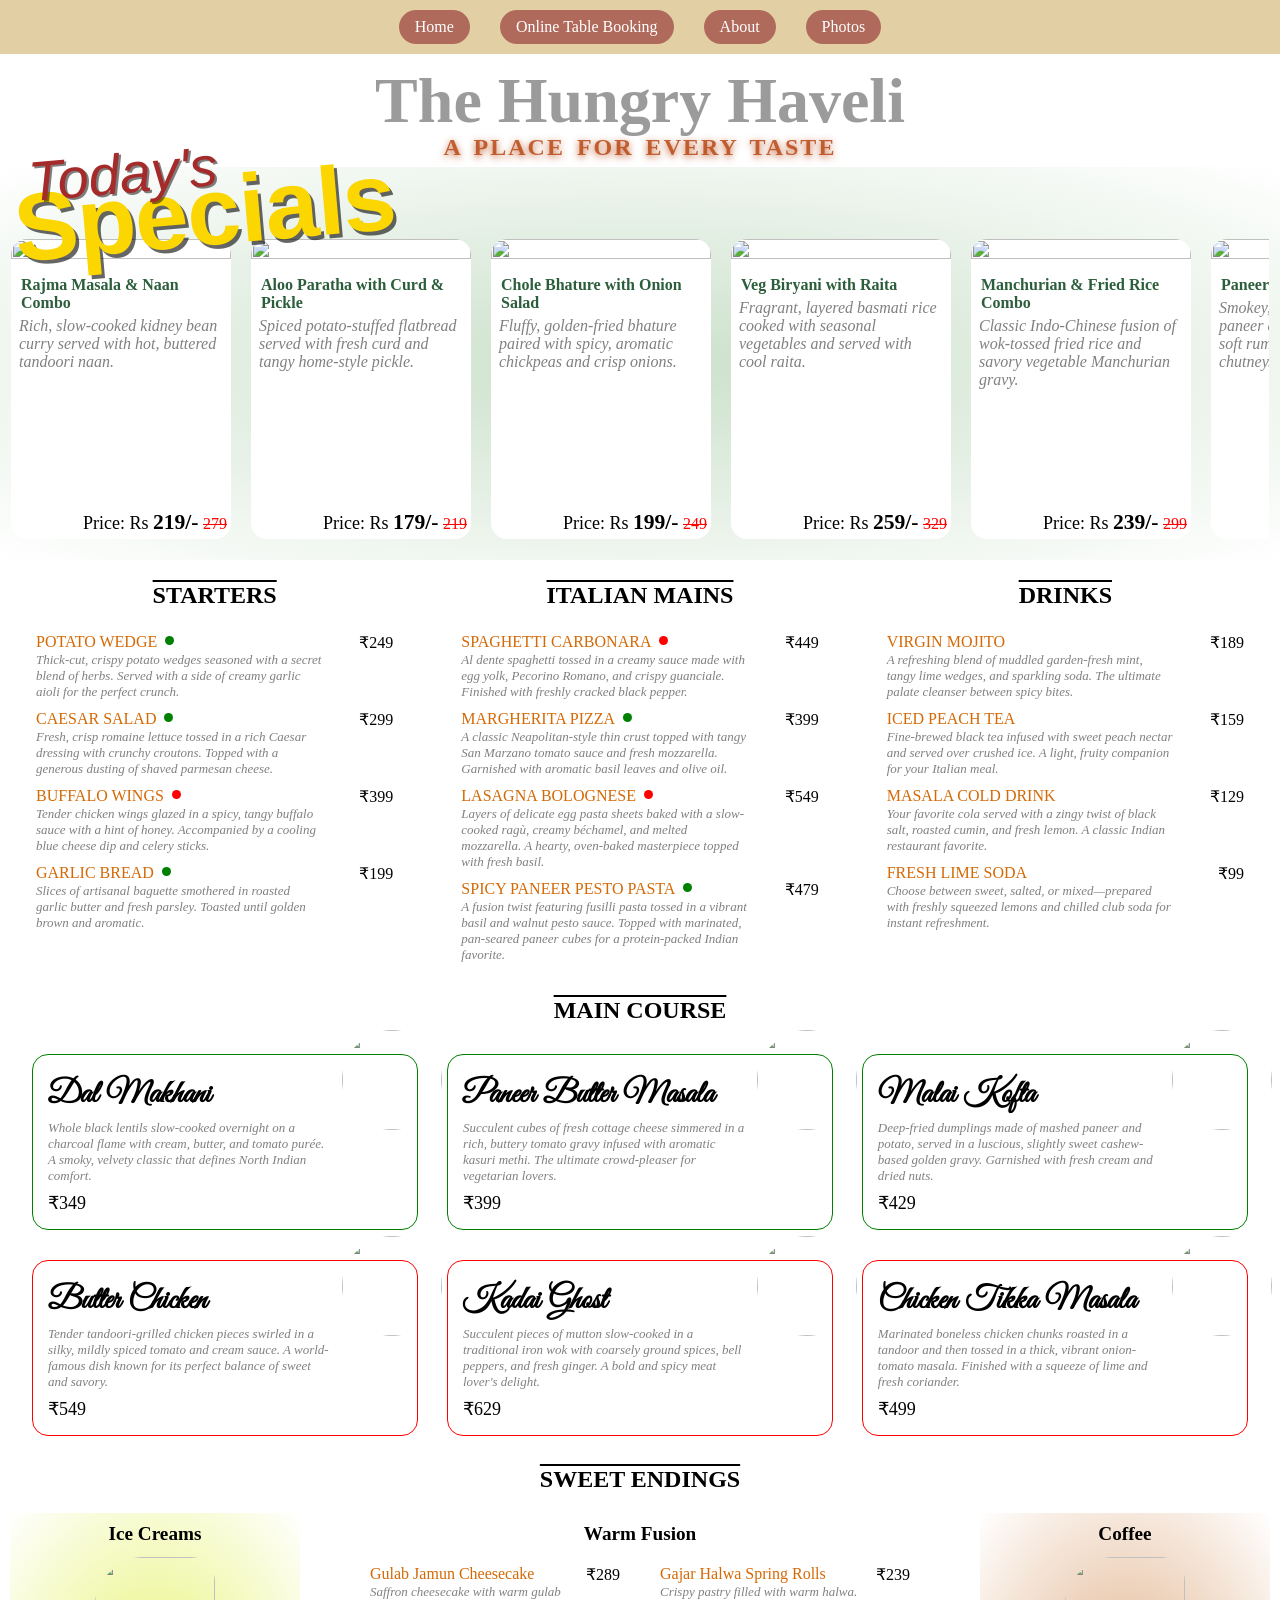
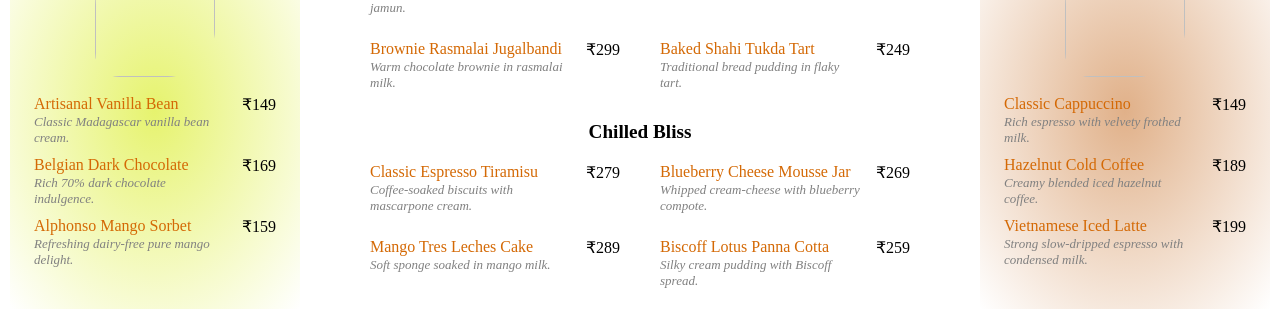
==== index.html @ a5064c19 "first commit" ====
<!DOCTYPE html>
<html lang="en">

<head>
    <meta charset="UTF-8">
    <meta name="viewport" content="width=device-width, initial-scale=1.0">
    <title>Restaurant Menu</title>
    <link rel="stylesheet" href="style.css">
    <link href="https://googleapis.com" rel="stylesheet">

</head>

<body>
    <header>
        <nav>
            <ul>
                <li>Home</li>
                <li>Online Table Booking</li>
                <li>About</li>
                <li>Photos</li>
            </ul>
        </nav>
    </header>

    <div class="heading">
        <h1>The Hungry Haveli</h1>
    </div>
    <div class="sub_heading">
        <p>A Place for every Taste</p>
    </div>

    <div class="top_menu">
        <div class="topmenuheading">

            <span id="top_menu_heading1">Today's</span>
            <h2 id="top_menu_heading2">Specials</h2>
        </div>
        <div class="container">
            <div class="items">
                <!-- <p>Item1</p> -->
                
                <img src="https://media.istockphoto.com/id/1309964339/photo/rajma-chawal-an-indian-food.jpg?s=612x612&w=0&k=20&c=16jGWMYDvRVyTIOv-xBjH_JToctwIji_bomw2nl_JcE="
                    alt="" srcset="">
                   <p class="top_menu_food-name">Rajma Masala & Naan Combo</p>
                <p class="item_desc">Rich, slow-cooked kidney bean curry served with hot, buttered tandoori naan.</p>
                <div class="price">
                    <span>Price: Rs</span>
                    <span class="price-new">219/-</span>
                    <span class="price-old">279</span>
                </div>

            </div>
            <div class="items">
                <!-- <p>Item2</p> -->
                <img src="https://media.istockphoto.com/id/1251340818/photo/aloo-paratha-or-stuffed-potato-flatbread-with-curd-and-white-butter.jpg?s=612x612&w=0&k=20&c=UI25LCFryG-mR0T2yFho-2WAv5Fc7WV0AuPfuyLlI30="
                    alt="" srcset="">
                    <p class="top_menu_food-name">Aloo Paratha with Curd & Pickle</p>
                <p class="item_desc">Spiced potato-stuffed flatbread served with fresh curd and tangy home-style pickle.</p>
                <div class="price">
                    <span>Price: Rs</span>
                    <span class="price-new">179/-</span>
                    <span class="price-old">219</span>
                </div>
            </div>
            <div class="items">
                <!-- <p>Item3</p> -->
                <img src="https://media.istockphoto.com/id/1250181621/photo/chole-bhature.jpg?s=612x612&w=0&k=20&c=OHhqJiyCOGhXqoZxf_YjlRYZybL_CmSP_4l5l8OdaMw="
                    alt="" srcset="">
                    <p class="top_menu_food-name">Chole Bhature with Onion Salad</p>
                    <p class="item_desc">Fluffy, golden-fried bhature paired with spicy, aromatic chickpeas and crisp onions.</p>
                    <div class="price">
                        <span>Price: Rs</span>
                        <span class="price-new">199/-</span>
                        <span class="price-old">249</span>
                    </div>
                </div>
                <div class="items">
                    <!-- <p>Item4</p> -->
                    <img src="https://media.istockphoto.com/id/1161008203/photo/tomato-pulav-pilaf-made-using-basmati-rice-served-in-a-bowl-selective-focus.jpg?s=612x612&w=0&k=20&c=-1Gd_eTw0cEl5JMXglCFOdToGBjFN5HDB9E5UfxBjas="
                    alt="" srcset="">
                    <p class="top_menu_food-name">Veg Biryani with Raita</p>
                    <p class="item_desc">Fragrant, layered basmati rice cooked with seasonal vegetables and served with cool raita.</p>
                    <div class="price">
                        <span>Price: Rs</span>
                        <span class="price-new">259/-</span>
                        <span class="price-old">329</span>
                    </div>
                </div>
                <div class="items">
                    <!-- <p>Item5</p> -->
                    <img src="https://media.istockphoto.com/id/2158869280/photo/vegetable-fried-rice-with-manchurian-gravy.jpg?s=612x612&w=0&k=20&c=9-1w-LI_pvjo9wvmVspc8KQMvpHHVggsXb_cdTSpDS0="
                    alt="" srcset="">
                    <p class="top_menu_food-name">Manchurian & Fried Rice Combo</p>
                    <p class="item_desc">Classic Indo-Chinese fusion of wok-tossed fried rice and savory vegetable Manchurian gravy.</p>
                        <div class="price">
                            <span>Price: Rs</span>
                            <span class="price-new">239/-</span>
                            <span class="price-old">299</span>
                        </div>
                    </div>
                    <div class="items">
                        <!-- <p>Item6</p> -->
                        <img src="https://media.istockphoto.com/id/1358803266/photo/cottage-cheese-paneer-kathi-roll.jpg?s=612x612&w=0&k=20&c=bsNRKzaNQvpSKWdN1eOuZiMZXatSkLELoPaCgTPyTm8="
                        alt="" srcset="">
                        <p class="top_menu_food-name">Paneer Tikka Roll</p>
                        <p class="item_desc">Smokey, charcoal-grilled paneer chunks wrapped in a soft rumali roti with mint chutney.</p>
                        <div class="price">
                            <span>Price: Rs</span>
                            <span class="price-new">199/-</span>
                            <span class="price-old">279</span>
                        </div>
                    </div>
                    <div class="items">
                        <!-- <p>Item6</p> -->
                        <img src="https://media.istockphoto.com/id/1620130775/photo/selective-focus-of-famous-south-indian-food-idli-vada-medu-vada-dosa-with-sambar-coconut.jpg?s=612x612&w=0&k=20&c=g9fIEwFUGLTnq7XgflJ7NIJB3L_xDEFEhhnNNUEF2HI="
                        alt="" srcset="">
                        <p class="top_menu_food-name">South Indian Deluxe Combo</p>
                        <p class="item_desc">Soft idlis and crispy vadas served with sambar and fresh chutneys.</p>
                <div class="price">
                    <span>Price: Rs</span>
                    <span class="price-new">249/-</span>
                    <span class="price-old">299</span>
                </div>
            </div>

        </div>
    </div>


    <div class="middle_section">
        <div class="middle_container">

            <div class="starter">
                <div class="starter_heading">
                    <h2>Starters</h2>
                </div>
                <div class="starter_content">
                    <div class="food">
                        <div class="food_header">
                            <div>

                                <span class="food_name">POTATO WEDGE</span>
                                <span class="diet_dot veg"></span>
                            </div>
                            <span class="food_price">₹249</span>
                        </div>
                        <p class="food_desc">Thick-cut, crispy potato wedges seasoned with a secret blend of herbs.
                            Served with a side of creamy garlic aioli for the perfect crunch.</p>
                    </div>
                    <div class="food">
                        <div class="food_header">
                            <div>

                                <span class="food_name">CAESAR SALAD</span>
                                <span class="diet_dot veg"></span>
                            </div>
                            <span class="food_price">₹299</span>
                        </div>
                        <p class="food_desc">Fresh, crisp romaine lettuce tossed in a rich Caesar dressing with crunchy
                            croutons. Topped with a generous dusting of shaved parmesan cheese.</p>
                    </div>
                    <div class="food">
                        <div class="food_header">
                            <div>
                                <span class="food_name">BUFFALO WINGS</span>
                                <span class="diet_dot non-veg"></span>
                            </div>
                            <span class="food_price">₹399</span>
                        </div>
                        <p class="food_desc">Tender chicken wings glazed in a spicy, tangy buffalo sauce with a hint of
                            honey. Accompanied by a cooling blue cheese dip and celery sticks.</p>
                    </div>
                    <div class="food">
                        <div class="food_header">
                            <div>

                                <span class="food_name">GARLIC BREAD</span>
                                <span class="diet_dot veg"></span>
                            </div>
                            <span class="food_price">₹199</span>
                        </div>
                        <p class="food_desc">Slices of artisanal baguette smothered in roasted garlic butter and fresh
                            parsley. Toasted until golden brown and aromatic.</p>
                    </div>

                </div>
            </div>

            <div class="starter">
                <div class="starter_heading">
                    <h2>ITALIAN MAINS</h2>
                </div>
                <div class="starter_content">
                    <div class="food">
                        <div class="food_header">
                            <div>

                                <span class="food_name">SPAGHETTI CARBONARA</span>
                                <span class="diet_dot non-veg"></span>
                            </div>
                            <span class="food_price">₹449</span>
                        </div>
                        <p class="food_desc">Al dente spaghetti tossed in a creamy sauce made with egg yolk, Pecorino
                            Romano, and crispy guanciale. Finished with freshly cracked black pepper.</p>
                    </div>
                    <div class="food">
                        <div class="food_header">
                            <div>

                                <span class="food_name">MARGHERITA PIZZA</span>
                                <span class="diet_dot veg"></span>
                            </div>
                            <span class="food_price">₹399</span>
                        </div>
                        <p class="food_desc">A classic Neapolitan-style thin crust topped with tangy San Marzano tomato
                            sauce and fresh mozzarella. Garnished with aromatic basil leaves and olive oil.</p>
                    </div>
                    <div class="food">
                        <div class="food_header">
                            <div>

                                <span class="food_name">LASAGNA BOLOGNESE</span>
                                <span class="diet_dot non-veg"></span>
                            </div>
                            <span class="food_price">₹549</span>
                        </div>
                        <p class="food_desc">Layers of delicate egg pasta sheets baked with a slow-cooked ragù, creamy
                            béchamel, and melted mozzarella. A hearty, oven-baked masterpiece topped with fresh basil.
                        </p>
                    </div>
                    <div class="food">
                        <div class="food_header">
                            <div>

                                <span class="food_name">SPICY PANEER PESTO PASTA</span>
                                <span class="diet_dot veg"></span>
                            </div>
                            <span class="food_price">₹479</span>
                        </div>
                        <p class="food_desc">A fusion twist featuring fusilli pasta tossed in a vibrant basil and walnut
                            pesto sauce. Topped with marinated, pan-seared paneer cubes for a protein-packed Indian
                            favorite.</p>
                    </div>

                </div>
            </div>

            <div class="starter">
                <div class="starter_heading">
                    <h2>Drinks</h2>
                </div>
                <div class="starter_content">
                    <div class="food">
                        <div class="food_header">


                            <span class="food_name">VIRGIN MOJITO</span>



                            <span class="food_price">₹189</span>
                        </div>
                        <p class="food_desc">A refreshing blend of muddled garden-fresh mint, tangy lime wedges, and
                            sparkling soda. The ultimate palate cleanser between spicy bites.</p>
                    </div>
                    <div class="food">
                        <div class="food_header">

                            <span class="food_name">ICED PEACH TEA</span>
                            <span class="food_price">₹159</span>
                        </div>
                        <p class="food_desc">Fine-brewed black tea infused with sweet peach nectar and served over
                            crushed ice. A light, fruity companion for your Italian meal.</p>
                    </div>
                    <div class="food">
                        <div class="food_header">

                            <span class="food_name">MASALA COLD DRINK</span>
                            <span class="food_price">₹129</span>
                        </div>
                        <p class="food_desc">Your favorite cola served with a zingy twist of black salt, roasted cumin,
                            and fresh lemon. A classic Indian restaurant favorite.</p>
                    </div>
                    <div class="food">
                        <div class="food_header">

                            <span class="food_name">FRESH LIME SODA</span>
                            <span class="food_price">₹99</span>
                        </div>
                        <p class="food_desc">Choose between sweet, salted, or mixed—prepared with freshly squeezed
                            lemons and chilled club soda for instant refreshment.</p>
                    </div>

                </div>
            </div>

        </div>

    </div>



    <div class="main_course">
        <div class="main_course_section">
            <div class="starter_heading">
                <h2>Main Course</h2>
            </div>

            <div class="main_course_container"> 
                <div class="main_course_food main_course_veg">
                    <img class="main-food-img" src="https://media.istockphoto.com/id/1170374685/photo/dal-makhani-at-dark-background.jpg?s=612x612&w=0&k=20&c=KltKWMH6fdzmG7bQzdAUygwriZb4qXMVmYnIqYHdH30=" alt="">
                    <h3 class="main_food_name">Dal Makhani</h3>
                <p class="food_desc">Whole black lentils slow-cooked overnight on a charcoal flame with cream, butter, and tomato purée. A smoky, velvety classic that defines North Indian comfort.
                </p>
                <span class="main_course_food_price">₹349</span>
                </div>
                <div class="main_course_food main_course_veg">
                    <img class="main-food-img" src="https://media.istockphoto.com/id/525350617/photo/close-up-of-paneer-makhani-india.jpg?s=612x612&w=0&k=20&c=7F0113P9hU-yNowr0UhP_sCbV52YBCJYo2EPcigxZwk=" alt="">
                    <h3 class="main_food_name">Paneer Butter Masala</h3>
                <p class="food_desc">Succulent cubes of fresh cottage cheese simmered in a rich, buttery tomato gravy infused with aromatic kasuri methi. The ultimate crowd-pleaser for vegetarian lovers.
                </p>
                <span class="main_course_food_price">₹399</span>
                </div>
                <div class="main_course_food main_course_veg">
                    <img class="main-food-img" src="https://t4.ftcdn.net/jpg/18/43/03/93/240_F_1843039333_AD2Yi0nJa2J3ORa0ToNGin7Iy4nrnwke.jpg" alt="">
                    <h3 class="main_food_name">Malai Kofta</h3>
                <p class="food_desc">Deep-fried dumplings made of mashed paneer and potato, served in a luscious, slightly sweet cashew-based golden gravy. Garnished with fresh cream and dried nuts.
                </p>
                <span class="main_course_food_price">₹429</span>
                </div>
                <div class="main_course_food main_course_non-veg">
                    <img class="main-food-img" src="https://t3.ftcdn.net/jpg/07/19/06/06/240_F_719060666_WzTBgc6LqpbKK8bkzl7UKmyklsoYLhMI.jpg" alt="">
                    <h3 class="main_food_name">Butter Chicken</h3>
                <p class="food_desc">Tender tandoori-grilled chicken pieces swirled in a silky, mildly spiced tomato and cream sauce. A world-famous dish known for its perfect balance of sweet and savory.
                </p>
                <span class="main_course_food_price m">₹549</span>
                </div>
                <div class="main_course_food main_course_non-veg">
                    <img class="main-food-img" src="https://t3.ftcdn.net/jpg/14/53/92/74/240_F_1453927479_dyARYAFnJTloM4uIZf2uZCnxQoEjPVm8.jpg" alt="">
                    <h3 class="main_food_name">Kadai Ghost</h3>
                <p class="food_desc">Succulent pieces of mutton slow-cooked in a traditional iron wok with coarsely ground spices, bell peppers, and fresh ginger. A bold and spicy meat lover's delight.
                </p>
                <span class="main_course_food_price ">₹629</span>
                </div>
                <div class="main_course_food main_course_non-veg">
                    <img class="main-food-img" src="https://as1.ftcdn.net/v2/jpg/08/22/13/80/1000_F_822138065_mj1jcRYLbGLq7vWs9WO1UHDkJuIAwKge.webp" alt="">
                    <h3 class="main_food_name">Chicken Tikka Masala</h3>
                <p class="food_desc">Marinated boneless chicken chunks roasted in a tandoor and then tossed in a thick, vibrant onion-tomato masala. Finished with a squeeze of lime and fresh coriander.
                </p>
                <span class="main_course_food_price">₹499</span>
                </div>
                
                
            </div>
            
        </div>

        
    </div>


    <div class="desserts">
        <div class="desserts_section">
            <div class="starter_heading"><H2>Sweet Endings</H2></div>
            <div class="desserts_container">
                <div class="desserts_block desserts-bakcground-icecream">
                    <div class="desserts_header">

                        <div class="desserts_block_heading">Ice Creams</div>
                        <div >
                            
                            <img class=" desserts_img" src="https://t4.ftcdn.net/jpg/20/20/72/71/240_F_2020727125_9amqqxviw9VSJ9KchHx0f1wpaH1Bi8bH.jpg" alt="">
                            
                        </div>
                    </div>
                    
                    <div class="desserts_item ">
                       
                        <div class="food">

                            
                            <div class="food_header">
                                
                                
                                <div class="dessert-item-name food_name">Artisanal Vanilla Bean</div>
                                <div class="dessert-item-price food_price">₹149</div>
                            </div>
                            <div class="dessert-item-desc food_desc"><p>Classic Madagascar vanilla bean cream.</p></div>
                            
                        </div>
                        <div class="food">
                            
                            <div class="food_header">
                                
                                
                                <div class="dessert-item-name food_name">Belgian Dark Chocolate</div>
                                <div class="dessert-item-price food_price">₹169</div>
                            </div>
                            <div class="dessert-item-desc food_desc"><p>Rich 70% dark chocolate indulgence.</p></div>
                            
                        </div>
                        <div class="food">
                            
                            <div class="food_header">
                                
                                
                                <div class="dessert-item-name food_name">Alphonso Mango Sorbet</div>
                                <div class="dessert-item-price food_price">₹159</div>
                            </div>
                            <div class="dessert-item-desc food_desc"><p>Refreshing dairy-free pure mango delight.</p></div>
                            
                        </div>
                    </div>
                </div>
                <div class="desserts_block desserts_middle">
                    <div class="middle_top">
                        <div class="desserts_block_heading middle_desserts_heading">Warm Fusion</div>

                        <div class="middle_desserts_item_container">
                            <div class="middle_desserts_item food">
                                <div class="food_header">

                                    <div class="food_name">Gulab Jamun Cheesecake</div>
                                    <div class="foot_price">₹289</div> 
                                </div>
                                <div class="food_desc">Saffron cheesecake with warm gulab jamun.</div>
                            </div>
                            <div class="middle_desserts_item food">
                                <div class="food_header">

                                    <div class="food_name">Gajar Halwa Spring Rolls</div>
                                    <div class="foot_price">₹239</div> 
                                </div>
                                <div class="food_desc">Crispy pastry filled with warm halwa.</div>
                            </div>
                            <div class="middle_desserts_item food">
                                <div class="food_header">

                                    <div class="food_name">Brownie Rasmalai Jugalbandi</div>
                                    <div class="foot_price">₹299</div> 
                                </div>
                                <div class="food_desc">Warm chocolate brownie in rasmalai milk.</div>
                            </div>
                            <div class="middle_desserts_item food">
                                <div class="food_header">

                                    <div class="food_name">Baked Shahi Tukda Tart</div>
                                    <div class="foot_price">₹249</div> 
                                </div>
                                <div class="food_desc">Traditional bread pudding in flaky tart.</div>
                            </div>
                            
                        </div>
                        </div>
                    <div class="middle_bottom">
                        <div class="desserts_block_heading middle_desserts_heading">Chilled Bliss</div>

                        <div class="middle_desserts_item_container">
                            <div class="middle_desserts_item food">
                                <div class="food_header">

                                    <div class="food_name">Classic Espresso Tiramisu</div>
                                    <div class="foot_price">₹279</div> 
                                </div>
                                <div class="food_desc">Coffee-soaked biscuits with mascarpone cream.</div>
                            </div>
                            <div class="middle_desserts_item food">
                                <div class="food_header">

                                    <div class="food_name">Blueberry Cheese Mousse Jar</div>
                                    <div class="foot_price">₹269</div> 
                                </div>
                                <div class="food_desc">Whipped cream-cheese with blueberry compote.</div>
                            </div>
                            <div class="middle_desserts_item food">
                                <div class="food_header">

                                    <div class="food_name">Mango Tres Leches Cake</div>
                                    <div class="foot_price">₹289</div> 
                                </div>
                                <div class="food_desc">Soft sponge soaked in mango milk.</div>
                            </div>
                            <div class="middle_desserts_item food">
                                <div class="food_header">

                                    <div class="food_name">Biscoff Lotus Panna Cotta</div>
                                    <div class="foot_price">₹259</div> 
                                </div>
                                <div class="food_desc">Silky cream pudding with Biscoff spread.</div>
                            </div>
                            
                        </div>
                        </div>
                    
                    
                </div>
                <div class="desserts_block desserts-bakcground-coffee">
                    <div class="desserts_header">

                        <div class="desserts_block_heading">Coffee</div>
                        <div >
                            
                            <img class=" desserts_img" src="https://t3.ftcdn.net/jpg/05/34/82/22/240_F_534822230_AG5cFNMCxeoDQkIESFwVrlsSvfWBAs2Z.jpg" alt="">
                            
                        </div>
                    </div>
                    
                    <div class="desserts_item ">
                       
                        <div class="food">

                            
                            <div class="food_header">
                                
                                
                                <div class="dessert-item-name food_name">Classic Cappuccino</div>
                                <div class="dessert-item-price food_price">₹149</div>
                            </div>
                            <div class="dessert-item-desc food_desc"><p>Rich espresso with velvety frothed milk.</p></div>
                            
                        </div>
                        <div class="food">
                            
                            <div class="food_header">
                                
                                
                                <div class="dessert-item-name food_name">Hazelnut Cold Coffee</div>
                                <div class="dessert-item-price food_price">₹189</div>
                            </div>
                            <div class="dessert-item-desc food_desc"><p>Creamy blended iced hazelnut coffee.</p></div>
                            
                        </div>
                        <div class="food">
                            
                            <div class="food_header">
                                
                                
                                <div class="dessert-item-name food_name">Vietnamese Iced Latte</div>
                                <div class="dessert-item-price food_price">₹199</div>
                            </div>
                            <div class="dessert-item-desc food_desc"><p>Strong slow-dripped espresso with condensed milk.</p></div>
                            
                        </div>
                    </div>
                </div>
                
            </div>
        </div>
        
    </div>
</body>

</html>
---- style.css ----
@import url('https://googleapis.com');

@font-face {
    font-family: 'myfont';
    src: url("fonts/GreatVibes-Regular.ttf") format('truetype');
}
*{
    padding: 0;
    margin: 0;
    
}
body{
    overflow-x: hidden;
}


nav ul{
    display: flex;
    flex-direction: row;
    background-color: rgba(180, 128, 15, 0.377);
    justify-content: center;
 
    

}

nav ul li{
    list-style-type: none;
    color: white;
    margin: 10px 15px;
    padding: 8px 16px;
    background-color: rgba(148, 50, 50, 0.637);
    border-radius:50px;
    
   
    
}

li:hover{
    text-decoration: underline;
    cursor: pointer;
}


h2{
    margin: 10px;
}

.top_menu{
    background-image: radial-gradient(rgba(87, 156, 87, 0.308) , transparent );
    padding: 1px;
    /* margin-bottom: 10p; */
   
}

.topmenuheading{
    transform: rotate(-5deg);
    display: flex;
    flex-direction: column;
    align-items: flex-start;
    /* border: 2px solid red; */
    margin-top: -4.5rem;
    /* border: 2px solid red; */
}

#top_menu_heading1{
  /* color: #fbd600;  */
  color: brown;
  font-family: 'Brush Script MT', 'Comic Sans MS', cursive, sans-serif; /* Script font style */
  font-size: 3.5rem;
  font-style: italic;
  margin-bottom: -10px;
  margin-left: 28px; 
  z-index: 2;
  text-shadow: 2px 2px 0px rgba(0, 0, 0, 0.5);
}

#top_menu_heading2{
  color: #fbd600;
  font-family: 'Impact', 'Arial Black', sans-serif; /* Heavy, bold font style */
  font-size: 6rem;
  font-weight: 900;
  text-transform: capitalize;
  margin-top: -20px;
  

  line-height:0.9;
  letter-spacing: -1px;
  /* Soft dark shadow creates the subtle 3D pop from your image */
  text-shadow: 3px 4px 0px rgba(0, 0, 0, 0.6); 
}
.heading{
    margin: 10px;
    text-align: center;
    color:rgba(22, 20, 20, 0.425);
    font-weight: bold;
    /* text-transform:uppercase; */
    font-size: xx-large;
}
.sub_heading{
    text-align: center;
    letter-spacing: 2px;
    text-transform: uppercase;
    word-spacing: 4px;
    font-weight: 800;
    font-size: 1.5rem;
    margin-bottom: 6px;
    margin-top: -14px;
    color:rgba(187, 78, 28, 0.884);
    text-shadow: 0px 2px 7px  ;
    
    
}

.items{
    /* border: 2px solid rgba(37, 35, 35, 0.301); */
    height: 100%;
    min-height: 300px;
    max-height: 300px;
    text-align: center;
    border-radius: 16px;
    min-width: 220px;
    display: flex;
    flex-direction: column;
    margin-top: 2px;
    background-color: #ffffff;
    margin-bottom: 10px;
 
   
     
}


.items img{
    width: 100%;
    height: 100%;
    margin-bottom: 10px;
    object-fit:contain;

    border-radius: 16px 16px 0px 0px;
    
    
}
.item_desc{
     text-align: left;
     font-size:medium;
     color:grey;
     font-weight: 100;
   font-style: italic;
     margin: 2px 8px;
}





.container{
    display: flex;   
    gap: 20px;
    box-sizing: border-box;
    margin: 10px;
    overflow-x:auto;
    overflow-y:hidden;
    
    
    /* background-color: #1a1c1e; */
    /* background-image: radial-gradient(rgba(87, 156, 87, 0.603), transparent ); */
    /* border: 2px solid red; */
  

}

.top_menu_food-name{
    text-align: left;
    margin: 2px 9px;
    padding: 1px;
    color:#2C5E3B;
    font-weight: 900;
    font-size: medium;
}

.price{
   /* margin: 10px 2px; */
   /* border: 2px solid red; */
   padding: 4px;
   font-size:large;
   text-align:end; 
   margin-top: auto;
     
   
}

.price-old{
    text-decoration-line: line-through;
    font-size:medium;
    color: red;
}

.price-new{
    font-size:larger;
    font-weight: bold;
}


.middle_container{
    margin: 2px;
    display: grid;
    grid-template-columns: repeat(3,1fr);
    /* border: 2px solid red; */
   
}

.starter{
    /* border: 2px solid red; */
    margin: 10px;
}
.starter_heading{
    text-align: center;
    text-transform: uppercase;
    text-decoration: overline;
}
.starter_content{
    padding: 4px;
}
.food_header{
    display: flex;
    flex-direction: row;
    justify-content: space-between;
}

.food_name{
    /* font-style:normal */
    color:rgb(212, 105, 5);
    font-weight:400;
    font-family:Cambria, Cochin, Georgia, Times, 'Times New Roman', serif;
}
.diet_dot{
    display: inline-block;
    /* border: 1px solid grey; */
    border-radius: 50%;
    width: 9px;
    height: 9px;
    margin-left: 4px;
    margin-bottom: 2px;
    
    
}
.veg{
    background-color: green;
    
}
.non-veg{
    background-color: red;
}
.food{
   margin: 10px 20px;
}

.food_desc{
    font-size:small;
    color: gray;
    width: 80%;
    font-style: italic;
    text-align:left;
}

.main_course_section{
    /* border: 2px solid black; */
    padding: 0px 2rem;
   
}
.main_course_heading{
    text-align: center;
}
.main_course_container{
    display: grid;
    /* border: 2px solid blue; */
    grid-template-columns: repeat(3,1fr);
    margin-top: 30px;
    column-gap: 1.8rem;
    row-gap: 30px;
  
   
}
.main_course_veg{
    border: 1px solid green;
}

.main_course_non-veg{
    border: 1px solid red;
    
}
.main_course_food{
    /* border: 1px solid red; */
    border-radius: 16px;
    padding: 15px;
    
}
.main_course_food_price{
    display: inline-block;
    margin-top: 8px;
    font-size:large;
    font-weight: 400;

}

.main-food-img{
    border-radius: 50%;
    width: 100px;
    height: 100px;
    z-index:2;
    object-fit:contain;
  
    max-width: 100%;
    float: right;
    margin-top:-40px;
    margin-right: -40px;
}

.main_food_name{
    margin: 5px 0px;
    font-family:myfont;
    font-size:xx-large;
    font-weight: 900;
    
}
.desserts_section{
    margin-top: 10px;
    padding-top: 10px;
    /* background-color: rgba(255, 0, 0, 0.301); */
    
}



.desserts_heading{
    text-align: center;
    font-size: larger;
}

.desserts_container{
    display: grid;
    grid-template-columns: 1fr 2fr 1fr;
    gap: 20px;
}

.desserts_middle{
    display: flex;
    flex-direction: column;
    /* border: 2px solid red; */
    
    
}

.desserts_block{
    /* border: 2px solid red; */
    margin: 10px;
}
.desserts-bakcground-icecream{
    background-image: radial-gradient(rgb(230, 243, 110), transparent);
 
    
}
.desserts-bakcground-coffee{
 
    background-image: radial-gradient(rgba(204, 124, 58, 0.600), transparent);

}

.desserts_block_heading{
    text-align:center;
    margin: 10px;
    font-weight: 600;
    font-size: larger ;
}

.desserts_item{
    padding: 4px;
}

.middle_desserts_heading{
    text-align: center;
    font-weight: 900;
    font-size: larger;

   
}

.middle_desserts_item_container{
    display: grid;
    grid-template-columns: 1fr 1fr;
    margin: 10px;
    row-gap: 4px;
   
    
}
.middle_top{

}
.middle_bottom{


}

.desserts_img{
    height:120px;
    width:120px;
    
    display: inline-block;
 border-radius: 40% 20%;
    margin-top: 2px;
    object-fit: cover;
    
    
}
.desserts_header{
   /* border: 2px solid blue; */
   display: flex;
   flex-direction: column;
   align-items: center;
   justify-content: center;

}
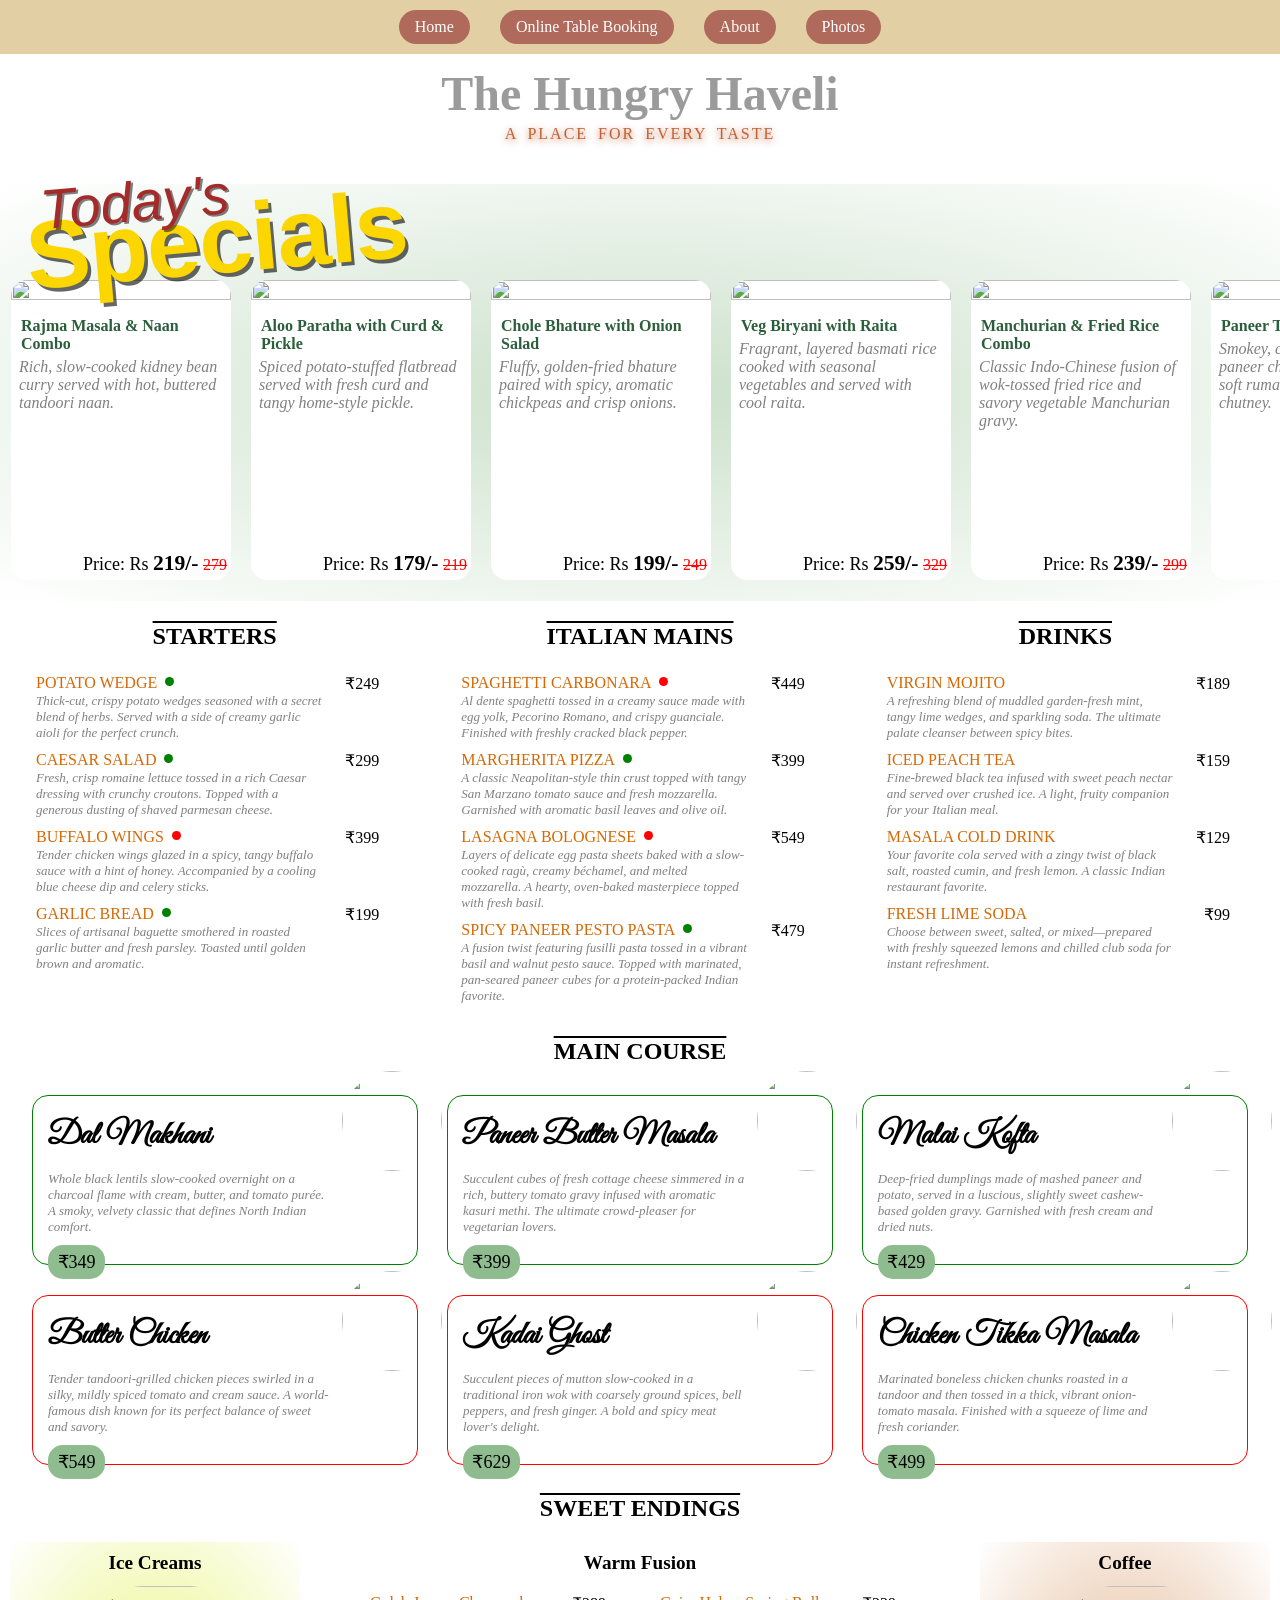
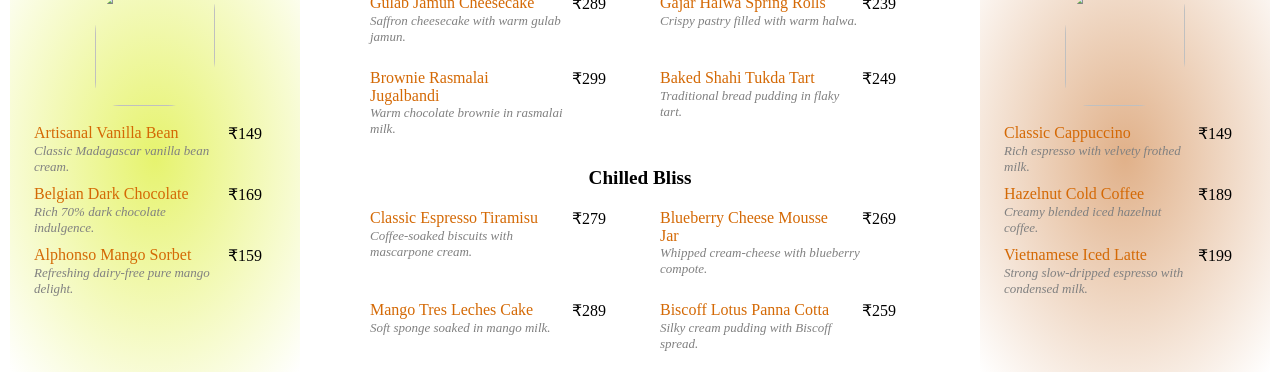
==== commit 3e130e77: "Implement fully responsive mobile layout" ====
--- a/index.html
+++ b/index.html
@@ -22,12 +22,11 @@
         </nav>
     </header>
 
-    <div class="heading">
-        <h1>The Hungry Haveli</h1>
+    <div class="main-page-heading">
+        <h1 class="heading">The Hungry Haveli</h1>
+        <p class="sub_heading">A Place for every Taste</p>
     </div>
-    <div class="sub_heading">
-        <p>A Place for every Taste</p>
-    </div>
+
 
     <div class="top_menu">
         <div class="topmenuheading">
@@ -38,10 +37,10 @@
         <div class="container">
             <div class="items">
                 <!-- <p>Item1</p> -->
-                
+
                 <img src="https://media.istockphoto.com/id/1309964339/photo/rajma-chawal-an-indian-food.jpg?s=612x612&w=0&k=20&c=16jGWMYDvRVyTIOv-xBjH_JToctwIji_bomw2nl_JcE="
                     alt="" srcset="">
-                   <p class="top_menu_food-name">Rajma Masala & Naan Combo</p>
+                <p class="top_menu_food-name">Rajma Masala & Naan Combo</p>
                 <p class="item_desc">Rich, slow-cooked kidney bean curry served with hot, buttered tandoori naan.</p>
                 <div class="price">
                     <span>Price: Rs</span>
@@ -54,8 +53,9 @@
                 <!-- <p>Item2</p> -->
                 <img src="https://media.istockphoto.com/id/1251340818/photo/aloo-paratha-or-stuffed-potato-flatbread-with-curd-and-white-butter.jpg?s=612x612&w=0&k=20&c=UI25LCFryG-mR0T2yFho-2WAv5Fc7WV0AuPfuyLlI30="
                     alt="" srcset="">
-                    <p class="top_menu_food-name">Aloo Paratha with Curd & Pickle</p>
-                <p class="item_desc">Spiced potato-stuffed flatbread served with fresh curd and tangy home-style pickle.</p>
+                <p class="top_menu_food-name">Aloo Paratha with Curd & Pickle</p>
+                <p class="item_desc">Spiced potato-stuffed flatbread served with fresh curd and tangy home-style pickle.
+                </p>
                 <div class="price">
                     <span>Price: Rs</span>
                     <span class="price-new">179/-</span>
@@ -66,56 +66,60 @@
                 <!-- <p>Item3</p> -->
                 <img src="https://media.istockphoto.com/id/1250181621/photo/chole-bhature.jpg?s=612x612&w=0&k=20&c=OHhqJiyCOGhXqoZxf_YjlRYZybL_CmSP_4l5l8OdaMw="
                     alt="" srcset="">
-                    <p class="top_menu_food-name">Chole Bhature with Onion Salad</p>
-                    <p class="item_desc">Fluffy, golden-fried bhature paired with spicy, aromatic chickpeas and crisp onions.</p>
-                    <div class="price">
-                        <span>Price: Rs</span>
-                        <span class="price-new">199/-</span>
-                        <span class="price-old">249</span>
-                    </div>
-                </div>
-                <div class="items">
-                    <!-- <p>Item4</p> -->
-                    <img src="https://media.istockphoto.com/id/1161008203/photo/tomato-pulav-pilaf-made-using-basmati-rice-served-in-a-bowl-selective-focus.jpg?s=612x612&w=0&k=20&c=-1Gd_eTw0cEl5JMXglCFOdToGBjFN5HDB9E5UfxBjas="
+                <p class="top_menu_food-name">Chole Bhature with Onion Salad</p>
+                <p class="item_desc">Fluffy, golden-fried bhature paired with spicy, aromatic chickpeas and crisp
+                    onions.</p>
+                <div class="price">
+                    <span>Price: Rs</span>
+                    <span class="price-new">199/-</span>
+                    <span class="price-old">249</span>
+                </div>
+            </div>
+            <div class="items">
+                <!-- <p>Item4</p> -->
+                <img src="https://media.istockphoto.com/id/1161008203/photo/tomato-pulav-pilaf-made-using-basmati-rice-served-in-a-bowl-selective-focus.jpg?s=612x612&w=0&k=20&c=-1Gd_eTw0cEl5JMXglCFOdToGBjFN5HDB9E5UfxBjas="
                     alt="" srcset="">
-                    <p class="top_menu_food-name">Veg Biryani with Raita</p>
-                    <p class="item_desc">Fragrant, layered basmati rice cooked with seasonal vegetables and served with cool raita.</p>
-                    <div class="price">
-                        <span>Price: Rs</span>
-                        <span class="price-new">259/-</span>
-                        <span class="price-old">329</span>
-                    </div>
-                </div>
-                <div class="items">
-                    <!-- <p>Item5</p> -->
-                    <img src="https://media.istockphoto.com/id/2158869280/photo/vegetable-fried-rice-with-manchurian-gravy.jpg?s=612x612&w=0&k=20&c=9-1w-LI_pvjo9wvmVspc8KQMvpHHVggsXb_cdTSpDS0="
+                <p class="top_menu_food-name">Veg Biryani with Raita</p>
+                <p class="item_desc">Fragrant, layered basmati rice cooked with seasonal vegetables and served with cool
+                    raita.</p>
+                <div class="price">
+                    <span>Price: Rs</span>
+                    <span class="price-new">259/-</span>
+                    <span class="price-old">329</span>
+                </div>
+            </div>
+            <div class="items">
+                <!-- <p>Item5</p> -->
+                <img src="https://media.istockphoto.com/id/2158869280/photo/vegetable-fried-rice-with-manchurian-gravy.jpg?s=612x612&w=0&k=20&c=9-1w-LI_pvjo9wvmVspc8KQMvpHHVggsXb_cdTSpDS0="
                     alt="" srcset="">
-                    <p class="top_menu_food-name">Manchurian & Fried Rice Combo</p>
-                    <p class="item_desc">Classic Indo-Chinese fusion of wok-tossed fried rice and savory vegetable Manchurian gravy.</p>
-                        <div class="price">
-                            <span>Price: Rs</span>
-                            <span class="price-new">239/-</span>
-                            <span class="price-old">299</span>
-                        </div>
-                    </div>
-                    <div class="items">
-                        <!-- <p>Item6</p> -->
-                        <img src="https://media.istockphoto.com/id/1358803266/photo/cottage-cheese-paneer-kathi-roll.jpg?s=612x612&w=0&k=20&c=bsNRKzaNQvpSKWdN1eOuZiMZXatSkLELoPaCgTPyTm8="
-                        alt="" srcset="">
-                        <p class="top_menu_food-name">Paneer Tikka Roll</p>
-                        <p class="item_desc">Smokey, charcoal-grilled paneer chunks wrapped in a soft rumali roti with mint chutney.</p>
-                        <div class="price">
-                            <span>Price: Rs</span>
-                            <span class="price-new">199/-</span>
-                            <span class="price-old">279</span>
-                        </div>
-                    </div>
-                    <div class="items">
-                        <!-- <p>Item6</p> -->
-                        <img src="https://media.istockphoto.com/id/1620130775/photo/selective-focus-of-famous-south-indian-food-idli-vada-medu-vada-dosa-with-sambar-coconut.jpg?s=612x612&w=0&k=20&c=g9fIEwFUGLTnq7XgflJ7NIJB3L_xDEFEhhnNNUEF2HI="
-                        alt="" srcset="">
-                        <p class="top_menu_food-name">South Indian Deluxe Combo</p>
-                        <p class="item_desc">Soft idlis and crispy vadas served with sambar and fresh chutneys.</p>
+                <p class="top_menu_food-name">Manchurian & Fried Rice Combo</p>
+                <p class="item_desc">Classic Indo-Chinese fusion of wok-tossed fried rice and savory vegetable
+                    Manchurian gravy.</p>
+                <div class="price">
+                    <span>Price: Rs</span>
+                    <span class="price-new">239/-</span>
+                    <span class="price-old">299</span>
+                </div>
+            </div>
+            <div class="items">
+                <!-- <p>Item6</p> -->
+                <img src="https://media.istockphoto.com/id/1358803266/photo/cottage-cheese-paneer-kathi-roll.jpg?s=612x612&w=0&k=20&c=bsNRKzaNQvpSKWdN1eOuZiMZXatSkLELoPaCgTPyTm8="
+                    alt="" srcset="">
+                <p class="top_menu_food-name">Paneer Tikka Roll</p>
+                <p class="item_desc">Smokey, charcoal-grilled paneer chunks wrapped in a soft rumali roti with mint
+                    chutney.</p>
+                <div class="price">
+                    <span>Price: Rs</span>
+                    <span class="price-new">199/-</span>
+                    <span class="price-old">279</span>
+                </div>
+            </div>
+            <div class="items">
+                <!-- <p>Item6</p> -->
+                <img src="https://media.istockphoto.com/id/1620130775/photo/selective-focus-of-famous-south-indian-food-idli-vada-medu-vada-dosa-with-sambar-coconut.jpg?s=612x612&w=0&k=20&c=g9fIEwFUGLTnq7XgflJ7NIJB3L_xDEFEhhnNNUEF2HI="
+                    alt="" srcset="">
+                <p class="top_menu_food-name">South Indian Deluxe Combo</p>
+                <p class="item_desc">Soft idlis and crispy vadas served with sambar and fresh chutneys.</p>
                 <div class="price">
                     <span>Price: Rs</span>
                     <span class="price-new">249/-</span>
@@ -301,114 +305,166 @@
 
 
     <div class="main_course">
+        <div class="starter_heading">
+            <h2>Main Course</h2>
+        </div>
         <div class="main_course_section">
-            <div class="starter_heading">
-                <h2>Main Course</h2>
-            </div>
-
-            <div class="main_course_container"> 
+
+            <div class="main_course_container">
                 <div class="main_course_food main_course_veg">
-                    <img class="main-food-img" src="https://media.istockphoto.com/id/1170374685/photo/dal-makhani-at-dark-background.jpg?s=612x612&w=0&k=20&c=KltKWMH6fdzmG7bQzdAUygwriZb4qXMVmYnIqYHdH30=" alt="">
-                    <h3 class="main_food_name">Dal Makhani</h3>
-                <p class="food_desc">Whole black lentils slow-cooked overnight on a charcoal flame with cream, butter, and tomato purée. A smoky, velvety classic that defines North Indian comfort.
-                </p>
-                <span class="main_course_food_price">₹349</span>
+                    <div class="header_img_name">
+
+                        <img class="main-food-img"
+                            src="https://media.istockphoto.com/id/1170374685/photo/dal-makhani-at-dark-background.jpg?s=612x612&w=0&k=20&c=KltKWMH6fdzmG7bQzdAUygwriZb4qXMVmYnIqYHdH30="
+                            alt="">
+                        <h3 class="main_food_name">Dal Makhani</h3>
+                    </div>
+                    <p class="food_desc main_course_food_desc">Whole black lentils slow-cooked overnight on a charcoal
+                        flame with cream, butter, and tomato purée. A smoky, velvety classic that defines North Indian
+                        comfort.
+                    </p>
+                    <span class="main_course_food_price">₹349</span>
                 </div>
                 <div class="main_course_food main_course_veg">
-                    <img class="main-food-img" src="https://media.istockphoto.com/id/525350617/photo/close-up-of-paneer-makhani-india.jpg?s=612x612&w=0&k=20&c=7F0113P9hU-yNowr0UhP_sCbV52YBCJYo2EPcigxZwk=" alt="">
-                    <h3 class="main_food_name">Paneer Butter Masala</h3>
-                <p class="food_desc">Succulent cubes of fresh cottage cheese simmered in a rich, buttery tomato gravy infused with aromatic kasuri methi. The ultimate crowd-pleaser for vegetarian lovers.
-                </p>
-                <span class="main_course_food_price">₹399</span>
+                    <div class="header_img_name">
+
+                        <img class="main-food-img"
+                            src="https://media.istockphoto.com/id/525350617/photo/close-up-of-paneer-makhani-india.jpg?s=612x612&w=0&k=20&c=7F0113P9hU-yNowr0UhP_sCbV52YBCJYo2EPcigxZwk="
+                            alt="">
+                        <h3 class="main_food_name">Paneer Butter Masala</h3>
+                    </div>
+                    <p class="food_desc main_course_food_desc">Succulent cubes of fresh cottage cheese simmered in a
+                        rich, buttery tomato gravy infused with aromatic kasuri methi. The ultimate crowd-pleaser for
+                        vegetarian lovers.
+                    </p>
+                    <span class="main_course_food_price">₹399</span>
                 </div>
                 <div class="main_course_food main_course_veg">
-                    <img class="main-food-img" src="https://t4.ftcdn.net/jpg/18/43/03/93/240_F_1843039333_AD2Yi0nJa2J3ORa0ToNGin7Iy4nrnwke.jpg" alt="">
-                    <h3 class="main_food_name">Malai Kofta</h3>
-                <p class="food_desc">Deep-fried dumplings made of mashed paneer and potato, served in a luscious, slightly sweet cashew-based golden gravy. Garnished with fresh cream and dried nuts.
-                </p>
-                <span class="main_course_food_price">₹429</span>
+                    <div class="header_img_name">
+
+                        <img class="main-food-img"
+                            src="https://t4.ftcdn.net/jpg/18/43/03/93/240_F_1843039333_AD2Yi0nJa2J3ORa0ToNGin7Iy4nrnwke.jpg"
+                            alt="">
+                        <h3 class="main_food_name">Malai Kofta</h3>
+                    </div>
+                    <p class="food_desc main_course_food_desc">Deep-fried dumplings made of mashed paneer and potato,
+                        served in a luscious, slightly sweet cashew-based golden gravy. Garnished with fresh cream and
+                        dried nuts.
+                    </p>
+                    <span class="main_course_food_price">₹429</span>
                 </div>
                 <div class="main_course_food main_course_non-veg">
-                    <img class="main-food-img" src="https://t3.ftcdn.net/jpg/07/19/06/06/240_F_719060666_WzTBgc6LqpbKK8bkzl7UKmyklsoYLhMI.jpg" alt="">
-                    <h3 class="main_food_name">Butter Chicken</h3>
-                <p class="food_desc">Tender tandoori-grilled chicken pieces swirled in a silky, mildly spiced tomato and cream sauce. A world-famous dish known for its perfect balance of sweet and savory.
-                </p>
-                <span class="main_course_food_price m">₹549</span>
+                    <div class="header_img_name">
+
+                        <img class="main-food-img"
+                            src="https://t3.ftcdn.net/jpg/07/19/06/06/240_F_719060666_WzTBgc6LqpbKK8bkzl7UKmyklsoYLhMI.jpg"
+                            alt="">
+                        <h3 class="main_food_name">Butter Chicken</h3>
+                    </div>
+                    <p class="food_desc main_course_food_desc">Tender tandoori-grilled chicken pieces swirled in a
+                        silky, mildly spiced tomato and cream sauce. A world-famous dish known for its perfect balance
+                        of sweet and savory.
+                    </p>
+                    <span class="main_course_food_price m">₹549</span>
                 </div>
                 <div class="main_course_food main_course_non-veg">
-                    <img class="main-food-img" src="https://t3.ftcdn.net/jpg/14/53/92/74/240_F_1453927479_dyARYAFnJTloM4uIZf2uZCnxQoEjPVm8.jpg" alt="">
-                    <h3 class="main_food_name">Kadai Ghost</h3>
-                <p class="food_desc">Succulent pieces of mutton slow-cooked in a traditional iron wok with coarsely ground spices, bell peppers, and fresh ginger. A bold and spicy meat lover's delight.
-                </p>
-                <span class="main_course_food_price ">₹629</span>
+                    <div class="header_img_name">
+
+                        <img class="main-food-img"
+                            src="https://t3.ftcdn.net/jpg/14/53/92/74/240_F_1453927479_dyARYAFnJTloM4uIZf2uZCnxQoEjPVm8.jpg"
+                            alt="">
+                        <h3 class="main_food_name">Kadai Ghost</h3>
+                    </div>
+                    <p class="food_desc main_course_food_desc">Succulent pieces of mutton slow-cooked in a traditional
+                        iron wok with coarsely ground spices, bell peppers, and fresh ginger. A bold and spicy meat
+                        lover's delight.
+                    </p>
+                    <span class="main_course_food_price ">₹629</span>
                 </div>
                 <div class="main_course_food main_course_non-veg">
-                    <img class="main-food-img" src="https://as1.ftcdn.net/v2/jpg/08/22/13/80/1000_F_822138065_mj1jcRYLbGLq7vWs9WO1UHDkJuIAwKge.webp" alt="">
-                    <h3 class="main_food_name">Chicken Tikka Masala</h3>
-                <p class="food_desc">Marinated boneless chicken chunks roasted in a tandoor and then tossed in a thick, vibrant onion-tomato masala. Finished with a squeeze of lime and fresh coriander.
-                </p>
-                <span class="main_course_food_price">₹499</span>
-                </div>
-                
-                
-            </div>
-            
+                    <div class="header_img_name">
+
+                        <img class="main-food-img"
+                            src="https://as1.ftcdn.net/v2/jpg/08/22/13/80/1000_F_822138065_mj1jcRYLbGLq7vWs9WO1UHDkJuIAwKge.webp"
+                            alt="">
+                        <h3 class="main_food_name">Chicken Tikka Masala</h3>
+                    </div>
+                    <p class="food_desc main_course_food_desc">Marinated boneless chicken chunks roasted in a tandoor
+                        and then tossed in a thick, vibrant onion-tomato masala. Finished with a squeeze of lime and
+                        fresh coriander.
+                    </p>
+                    <span class="main_course_food_price ">₹499</span>
+                </div>
+
+
+            </div>
+
         </div>
 
-        
+
     </div>
 
 
     <div class="desserts">
         <div class="desserts_section">
-            <div class="starter_heading"><H2>Sweet Endings</H2></div>
+            <div class="starter_heading">
+                <H2>Sweet Endings</H2>
+            </div>
             <div class="desserts_container">
                 <div class="desserts_block desserts-bakcground-icecream">
                     <div class="desserts_header">
 
                         <div class="desserts_block_heading">Ice Creams</div>
-                        <div >
-                            
-                            <img class=" desserts_img" src="https://t4.ftcdn.net/jpg/20/20/72/71/240_F_2020727125_9amqqxviw9VSJ9KchHx0f1wpaH1Bi8bH.jpg" alt="">
-                            
-                        </div>
-                    </div>
-                    
+                        <div>
+
+                            <img class=" desserts_img"
+                                src="https://t4.ftcdn.net/jpg/20/20/72/71/240_F_2020727125_9amqqxviw9VSJ9KchHx0f1wpaH1Bi8bH.jpg"
+                                alt="">
+
+                        </div>
+                    </div>
+
                     <div class="desserts_item ">
-                       
+
                         <div class="food">
 
-                            
+
                             <div class="food_header">
-                                
-                                
+
+
                                 <div class="dessert-item-name food_name">Artisanal Vanilla Bean</div>
                                 <div class="dessert-item-price food_price">₹149</div>
                             </div>
-                            <div class="dessert-item-desc food_desc"><p>Classic Madagascar vanilla bean cream.</p></div>
-                            
+                            <div class="dessert-item-desc food_desc">
+                                <p>Classic Madagascar vanilla bean cream.</p>
+                            </div>
+
                         </div>
                         <div class="food">
-                            
+
                             <div class="food_header">
-                                
-                                
+
+
                                 <div class="dessert-item-name food_name">Belgian Dark Chocolate</div>
                                 <div class="dessert-item-price food_price">₹169</div>
                             </div>
-                            <div class="dessert-item-desc food_desc"><p>Rich 70% dark chocolate indulgence.</p></div>
-                            
+                            <div class="dessert-item-desc food_desc">
+                                <p>Rich 70% dark chocolate indulgence.</p>
+                            </div>
+
                         </div>
                         <div class="food">
-                            
+
                             <div class="food_header">
-                                
-                                
+
+
                                 <div class="dessert-item-name food_name">Alphonso Mango Sorbet</div>
                                 <div class="dessert-item-price food_price">₹159</div>
                             </div>
-                            <div class="dessert-item-desc food_desc"><p>Refreshing dairy-free pure mango delight.</p></div>
-                            
+                            <div class="dessert-item-desc food_desc">
+                                <p>Refreshing dairy-free pure mango delight.</p>
+                            </div>
+
                         </div>
                     </div>
                 </div>
@@ -421,7 +477,7 @@
                                 <div class="food_header">
 
                                     <div class="food_name">Gulab Jamun Cheesecake</div>
-                                    <div class="foot_price">₹289</div> 
+                                    <div class="food_price">₹289</div>
                                 </div>
                                 <div class="food_desc">Saffron cheesecake with warm gulab jamun.</div>
                             </div>
@@ -429,7 +485,7 @@
                                 <div class="food_header">
 
                                     <div class="food_name">Gajar Halwa Spring Rolls</div>
-                                    <div class="foot_price">₹239</div> 
+                                    <div class="food_price">₹239</div>
                                 </div>
                                 <div class="food_desc">Crispy pastry filled with warm halwa.</div>
                             </div>
@@ -437,7 +493,7 @@
                                 <div class="food_header">
 
                                     <div class="food_name">Brownie Rasmalai Jugalbandi</div>
-                                    <div class="foot_price">₹299</div> 
+                                    <div class="food_price">₹299</div>
                                 </div>
                                 <div class="food_desc">Warm chocolate brownie in rasmalai milk.</div>
                             </div>
@@ -445,13 +501,13 @@
                                 <div class="food_header">
 
                                     <div class="food_name">Baked Shahi Tukda Tart</div>
-                                    <div class="foot_price">₹249</div> 
+                                    <div class="food_price">₹249</div>
                                 </div>
                                 <div class="food_desc">Traditional bread pudding in flaky tart.</div>
                             </div>
-                            
-                        </div>
-                        </div>
+
+                        </div>
+                    </div>
                     <div class="middle_bottom">
                         <div class="desserts_block_heading middle_desserts_heading">Chilled Bliss</div>
 
@@ -460,7 +516,7 @@
                                 <div class="food_header">
 
                                     <div class="food_name">Classic Espresso Tiramisu</div>
-                                    <div class="foot_price">₹279</div> 
+                                    <div class="food_price">₹279</div>
                                 </div>
                                 <div class="food_desc">Coffee-soaked biscuits with mascarpone cream.</div>
                             </div>
@@ -468,7 +524,7 @@
                                 <div class="food_header">
 
                                     <div class="food_name">Blueberry Cheese Mousse Jar</div>
-                                    <div class="foot_price">₹269</div> 
+                                    <div class="food_price">₹269</div>
                                 </div>
                                 <div class="food_desc">Whipped cream-cheese with blueberry compote.</div>
                             </div>
@@ -476,7 +532,7 @@
                                 <div class="food_header">
 
                                     <div class="food_name">Mango Tres Leches Cake</div>
-                                    <div class="foot_price">₹289</div> 
+                                    <div class="food_price">₹289</div>
                                 </div>
                                 <div class="food_desc">Soft sponge soaked in mango milk.</div>
                             </div>
@@ -484,69 +540,77 @@
                                 <div class="food_header">
 
                                     <div class="food_name">Biscoff Lotus Panna Cotta</div>
-                                    <div class="foot_price">₹259</div> 
+                                    <div class="food_price">₹259</div>
                                 </div>
                                 <div class="food_desc">Silky cream pudding with Biscoff spread.</div>
                             </div>
-                            
-                        </div>
-                        </div>
-                    
-                    
+
+                        </div>
+                    </div>
+
+
                 </div>
                 <div class="desserts_block desserts-bakcground-coffee">
                     <div class="desserts_header">
 
                         <div class="desserts_block_heading">Coffee</div>
-                        <div >
-                            
-                            <img class=" desserts_img" src="https://t3.ftcdn.net/jpg/05/34/82/22/240_F_534822230_AG5cFNMCxeoDQkIESFwVrlsSvfWBAs2Z.jpg" alt="">
-                            
-                        </div>
-                    </div>
-                    
+                        <div>
+
+                            <img class=" desserts_img"
+                                src="https://t3.ftcdn.net/jpg/05/34/82/22/240_F_534822230_AG5cFNMCxeoDQkIESFwVrlsSvfWBAs2Z.jpg"
+                                alt="">
+
+                        </div>
+                    </div>
+
                     <div class="desserts_item ">
-                       
+
                         <div class="food">
 
-                            
+
                             <div class="food_header">
-                                
-                                
+
+
                                 <div class="dessert-item-name food_name">Classic Cappuccino</div>
                                 <div class="dessert-item-price food_price">₹149</div>
                             </div>
-                            <div class="dessert-item-desc food_desc"><p>Rich espresso with velvety frothed milk.</p></div>
-                            
+                            <div class="dessert-item-desc food_desc">
+                                <p>Rich espresso with velvety frothed milk.</p>
+                            </div>
+
                         </div>
                         <div class="food">
-                            
+
                             <div class="food_header">
-                                
-                                
+
+
                                 <div class="dessert-item-name food_name">Hazelnut Cold Coffee</div>
                                 <div class="dessert-item-price food_price">₹189</div>
                             </div>
-                            <div class="dessert-item-desc food_desc"><p>Creamy blended iced hazelnut coffee.</p></div>
-                            
+                            <div class="dessert-item-desc food_desc">
+                                <p>Creamy blended iced hazelnut coffee.</p>
+                            </div>
+
                         </div>
                         <div class="food">
-                            
+
                             <div class="food_header">
-                                
-                                
+
+
                                 <div class="dessert-item-name food_name">Vietnamese Iced Latte</div>
                                 <div class="dessert-item-price food_price">₹199</div>
                             </div>
-                            <div class="dessert-item-desc food_desc"><p>Strong slow-dripped espresso with condensed milk.</p></div>
-                            
-                        </div>
-                    </div>
-                </div>
-                
+                            <div class="dessert-item-desc food_desc">
+                                <p>Strong slow-dripped espresso with condensed milk.</p>
+                            </div>
+
+                        </div>
+                    </div>
+                </div>
+
             </div>
         </div>
-        
+
     </div>
 </body>
 
--- a/style.css
+++ b/style.css
@@ -4,115 +4,132 @@
     font-family: 'myfont';
     src: url("fonts/GreatVibes-Regular.ttf") format('truetype');
 }
-*{
+
+* {
     padding: 0;
     margin: 0;
-    
-}
-body{
-    overflow-x: hidden;
-}
-
-
-nav ul{
+
+}
+
+body {
+    /* overflow-x: hidden; */
+}
+
+nav {
+    background-color: rgba(180, 128, 15, 0.377);
+
+}
+
+nav ul {
     display: flex;
     flex-direction: row;
-    background-color: rgba(180, 128, 15, 0.377);
     justify-content: center;
- 
-    
-
-}
-
-nav ul li{
+
+
+
+}
+
+nav ul li {
     list-style-type: none;
     color: white;
     margin: 10px 15px;
     padding: 8px 16px;
     background-color: rgba(148, 50, 50, 0.637);
-    border-radius:50px;
-    
-   
-    
-}
-
-li:hover{
+    border-radius: 50px;
+
+
+
+}
+
+li:hover {
     text-decoration: underline;
     cursor: pointer;
 }
 
-
-h2{
+.main-page-heading {
+    margin-bottom: 20px;
+    line-height: 2.5rem;
+    padding: 10px;
+}
+
+
+h2 {
     margin: 10px;
 }
 
-.top_menu{
-    background-image: radial-gradient(rgba(87, 156, 87, 0.308) , transparent );
+.top_menu {
+    background-image: radial-gradient(rgba(87, 156, 87, 0.308), transparent);
     padding: 1px;
     /* margin-bottom: 10p; */
-   
-}
-
-.topmenuheading{
+
+}
+
+.topmenuheading {
     transform: rotate(-5deg);
     display: flex;
     flex-direction: column;
     align-items: flex-start;
+    padding: 12px;
     /* border: 2px solid red; */
     margin-top: -4.5rem;
     /* border: 2px solid red; */
-}
-
-#top_menu_heading1{
-  /* color: #fbd600;  */
-  color: brown;
-  font-family: 'Brush Script MT', 'Comic Sans MS', cursive, sans-serif; /* Script font style */
-  font-size: 3.5rem;
-  font-style: italic;
-  margin-bottom: -10px;
-  margin-left: 28px; 
-  z-index: 2;
-  text-shadow: 2px 2px 0px rgba(0, 0, 0, 0.5);
-}
-
-#top_menu_heading2{
-  color: #fbd600;
-  font-family: 'Impact', 'Arial Black', sans-serif; /* Heavy, bold font style */
-  font-size: 6rem;
-  font-weight: 900;
-  text-transform: capitalize;
-  margin-top: -20px;
-  
-
-  line-height:0.9;
-  letter-spacing: -1px;
-  /* Soft dark shadow creates the subtle 3D pop from your image */
-  text-shadow: 3px 4px 0px rgba(0, 0, 0, 0.6); 
-}
-.heading{
+
+}
+
+#top_menu_heading1 {
+    /* color: #fbd600;  */
+    color: brown;
+    font-family: 'Brush Script MT', 'Comic Sans MS', cursive, sans-serif;
+    /* Script font style */
+    font-size: 3.5rem;
+    font-style: italic;
+    margin-bottom: -10px;
+    margin-left: 28px;
+    z-index: 2;
+    text-shadow: 2px 2px 0px rgba(0, 0, 0, 0.5);
+}
+
+#top_menu_heading2 {
+    color: #fbd600;
+    font-family: 'Impact', 'Arial Black', sans-serif;
+    /* Heavy, bold font style */
+    font-size: 6rem;
+    font-weight: 900;
+    text-transform: capitalize;
+    margin-top: -20px;
+
+
+    line-height: 0.9;
+    letter-spacing: -1px;
+    /* Soft dark shadow creates the subtle 3D pop from your image */
+    text-shadow: 3px 4px 0px rgba(0, 0, 0, 0.6);
+}
+
+.heading {
     margin: 10px;
     text-align: center;
-    color:rgba(22, 20, 20, 0.425);
+    color: rgba(22, 20, 20, 0.425);
     font-weight: bold;
     /* text-transform:uppercase; */
-    font-size: xx-large;
-}
-.sub_heading{
+    font-size: 3rem;
+}
+
+.sub_heading {
     text-align: center;
     letter-spacing: 2px;
     text-transform: uppercase;
     word-spacing: 4px;
-    font-weight: 800;
-    font-size: 1.5rem;
-    margin-bottom: 6px;
-    margin-top: -14px;
-    color:rgba(187, 78, 28, 0.884);
-    text-shadow: 0px 2px 7px  ;
-    
-    
-}
-
-.items{
+    font-weight: 400;
+    font-size: 1rem;
+    /* margin-bottom: 6px; */
+    margin-top: -10px;
+    color: rgba(187, 78, 28, 0.884);
+    text-shadow: 0px 2px 7px;
+
+
+}
+
+.items {
     /* border: 2px solid rgba(37, 35, 35, 0.301); */
     height: 100%;
     min-height: 300px;
@@ -122,119 +139,130 @@
     min-width: 220px;
     display: flex;
     flex-direction: column;
+    background-color: #ffffff;
     margin-top: 2px;
-    background-color: #ffffff;
     margin-bottom: 10px;
- 
-   
-     
-}
-
-
-.items img{
+    /* scroll-snap-align: start; */
+
+
+
+}
+
+
+.items img {
     width: 100%;
     height: 100%;
     margin-bottom: 10px;
-    object-fit:contain;
+    object-fit: contain;
 
     border-radius: 16px 16px 0px 0px;
-    
-    
-}
-.item_desc{
-     text-align: left;
-     font-size:medium;
-     color:grey;
-     font-weight: 100;
-   font-style: italic;
-     margin: 2px 8px;
-}
-
-
-
-
-
-.container{
-    display: flex;   
+
+
+}
+
+.item_desc {
+    text-align: left;
+    font-size: medium;
+    color: grey;
+    font-weight: 100;
+    font-style: italic;
+    margin: 2px 8px;
+}
+
+
+
+
+
+.container {
+    display: flex;
     gap: 20px;
     box-sizing: border-box;
-    margin: 10px;
-    overflow-x:auto;
-    overflow-y:hidden;
-    
-    
+    margin: 10px 0px;
+    padding: 0px 10px;
+    width: 100vw;
+    overflow-x: auto;
+
+    /* scroll-snap-type: x mandatory; */
+    overflow-y: hidden;
+
+    box-sizing: border-box;
+
     /* background-color: #1a1c1e; */
     /* background-image: radial-gradient(rgba(87, 156, 87, 0.603), transparent ); */
     /* border: 2px solid red; */
-  
-
-}
-
-.top_menu_food-name{
+
+
+}
+
+.top_menu_food-name {
     text-align: left;
     margin: 2px 9px;
     padding: 1px;
-    color:#2C5E3B;
+    color: #2C5E3B;
     font-weight: 900;
     font-size: medium;
 }
 
-.price{
-   /* margin: 10px 2px; */
-   /* border: 2px solid red; */
-   padding: 4px;
-   font-size:large;
-   text-align:end; 
-   margin-top: auto;
-     
-   
-}
-
-.price-old{
+.price {
+    /* margin: 10px 2px; */
+    /* border: 2px solid red; */
+    padding: 4px;
+    font-size: large;
+    text-align: end;
+    margin-top: auto;
+
+
+}
+
+.price-old {
     text-decoration-line: line-through;
-    font-size:medium;
+    font-size: medium;
     color: red;
 }
 
-.price-new{
-    font-size:larger;
+.price-new {
+    font-size: larger;
     font-weight: bold;
 }
 
 
-.middle_container{
+.middle_container {
     margin: 2px;
     display: grid;
-    grid-template-columns: repeat(3,1fr);
-    /* border: 2px solid red; */
-   
-}
-
-.starter{
+    grid-template-columns: repeat(3, 1fr);
+    /* border: 2px solid red; */
+
+}
+
+.starter {
     /* border: 2px solid red; */
     margin: 10px;
 }
-.starter_heading{
+
+.starter_heading {
     text-align: center;
     text-transform: uppercase;
     text-decoration: overline;
 }
-.starter_content{
+
+.starter_content {
     padding: 4px;
 }
-.food_header{
+
+.food_header {
     display: flex;
     flex-direction: row;
     justify-content: space-between;
 }
 
-.food_name{
+.food_name {
     /* font-style:normal */
-    color:rgb(212, 105, 5);
-    font-weight:400;
-    font-family:Cambria, Cochin, Georgia, Times, 'Times New Roman', serif;
-}
-.diet_dot{
+    color: rgb(212, 105, 5);
+    font-weight: 400;
+    font-family: Cambria, Cochin, Georgia, Times, 'Times New Roman', serif;
+}
+
+.diet_dot {
     display: inline-block;
     /* border: 1px solid grey; */
     border-radius: 50%;
@@ -242,182 +270,414 @@
     height: 9px;
     margin-left: 4px;
     margin-bottom: 2px;
-    
-    
-}
-.veg{
+
+
+}
+
+.veg {
     background-color: green;
-    
-}
-.non-veg{
+
+}
+
+.non-veg {
     background-color: red;
 }
-.food{
-   margin: 10px 20px;
-}
-
-.food_desc{
-    font-size:small;
+
+.food {
+    margin: 10px 20px;
+}
+
+.food_desc {
+    font-size: small;
     color: gray;
     width: 80%;
     font-style: italic;
-    text-align:left;
-}
-
-.main_course_section{
+    text-align: left;
+}
+
+.main_course_section {
     /* border: 2px solid black; */
     padding: 0px 2rem;
-   
-}
-.main_course_heading{
-    text-align: center;
-}
-.main_course_container{
+
+}
+
+.main_course_heading {
+    text-align: center;
+}
+
+.main_course_container {
     display: grid;
     /* border: 2px solid blue; */
-    grid-template-columns: repeat(3,1fr);
+    grid-template-columns: repeat(3, 1fr);
     margin-top: 30px;
     column-gap: 1.8rem;
     row-gap: 30px;
-  
-   
-}
-.main_course_veg{
+
+
+}
+
+.main_course_veg {
     border: 1px solid green;
 }
 
-.main_course_non-veg{
+.main_course_non-veg {
     border: 1px solid red;
-    
-}
-.main_course_food{
+
+}
+
+.main_course_food {
     /* border: 1px solid red; */
     border-radius: 16px;
     padding: 15px;
-    
-}
-.main_course_food_price{
+    display: flex;
+    flex-direction: column;
+
+}
+
+.main_course_food_price {
     display: inline-block;
-    margin-top: 8px;
-    font-size:large;
+    margin-top: auto;
+    margin-bottom: -30px;
+    font-size: large;
     font-weight: 400;
-
-}
-
-.main-food-img{
+    border-radius: 15px;
+    padding: 6px;
+    background: darkseagreen;
+
+    width: 45px;
+    text-align: center;
+
+}
+
+.main_course_food_desc {
+    margin-bottom: 10px;
+}
+
+.main-food-img {
     border-radius: 50%;
     width: 100px;
     height: 100px;
-    z-index:2;
-    object-fit:contain;
-  
+    z-index: 2;
+    object-fit: contain;
+
     max-width: 100%;
     float: right;
-    margin-top:-40px;
+    margin-top: -40px;
     margin-right: -40px;
 }
 
-.main_food_name{
+.main_food_name {
     margin: 5px 0px;
-    font-family:myfont;
-    font-size:xx-large;
+    font-family: myfont;
+    font-size: xx-large;
     font-weight: 900;
-    
-}
-.desserts_section{
+
+}
+
+.desserts_section {
     margin-top: 10px;
     padding-top: 10px;
     /* background-color: rgba(255, 0, 0, 0.301); */
-    
-}
-
-
-
-.desserts_heading{
+
+}
+
+.food_price {
+    padding: 0px 14px;
+
+}
+
+
+.desserts_heading {
     text-align: center;
     font-size: larger;
 }
 
-.desserts_container{
+.desserts_container {
     display: grid;
     grid-template-columns: 1fr 2fr 1fr;
     gap: 20px;
 }
 
-.desserts_middle{
+.desserts_middle {
     display: flex;
     flex-direction: column;
     /* border: 2px solid red; */
-    
-    
-}
-
-.desserts_block{
+
+
+}
+
+.desserts_block {
     /* border: 2px solid red; */
     margin: 10px;
 }
-.desserts-bakcground-icecream{
+
+.desserts-bakcground-icecream {
     background-image: radial-gradient(rgb(230, 243, 110), transparent);
- 
-    
-}
-.desserts-bakcground-coffee{
- 
+
+
+}
+
+.desserts-bakcground-coffee {
+
     background-image: radial-gradient(rgba(204, 124, 58, 0.600), transparent);
 
 }
 
-.desserts_block_heading{
-    text-align:center;
+.desserts_block_heading {
+    text-align: center;
     margin: 10px;
     font-weight: 600;
-    font-size: larger ;
-}
-
-.desserts_item{
+    font-size: larger;
+}
+
+.desserts_item {
     padding: 4px;
 }
 
-.middle_desserts_heading{
+.middle_desserts_heading {
     text-align: center;
     font-weight: 900;
     font-size: larger;
 
-   
-}
-
-.middle_desserts_item_container{
+
+}
+
+.middle_desserts_item_container {
     display: grid;
     grid-template-columns: 1fr 1fr;
     margin: 10px;
     row-gap: 4px;
-   
-    
-}
-.middle_top{
-
-}
-.middle_bottom{
-
-
-}
-
-.desserts_img{
-    height:120px;
-    width:120px;
-    
+}
+
+.desserts_img {
+    height: 120px;
+    width: 120px;
+
     display: inline-block;
- border-radius: 40% 20%;
+    border-radius: 40% 20%;
     margin-top: 2px;
     object-fit: cover;
-    
-    
-}
-.desserts_header{
-   /* border: 2px solid blue; */
-   display: flex;
-   flex-direction: column;
-   align-items: center;
-   justify-content: center;
-
-}
+
+
+}
+
+.desserts_header {
+    /* border: 2px solid blue; */
+    display: flex;
+    flex-direction: column;
+    align-items: center;
+    justify-content: center;
+
+}
+
+
+
+@media (max-width:690px) {
+
+
+    .main_course_container {
+        grid-template-columns: repeat(2, 1fr);
+    }
+
+    .desserts_container {
+        grid-template-columns: 1fr;
+    }
+}
+
+@media(max-width:950px) {
+    .desserts_container {
+        grid-template-columns: 1fr 1fr;
+        gap: 30px
+    }
+
+    .desserts-bakcground-icecream {
+        grid-column: 1;
+        order: 1;
+    }
+
+    .desserts_middle {
+        grid-column: 1/ span 2;
+        order: 3;
+    }
+
+    .desserts-bakcground-coffee {
+        grid-column: 2;
+        order: 2;
+    }
+}
+
+@media(max-width:590px) {
+
+
+    nav ul {
+        display: flex;
+        flex-direction: row;
+        overflow-x: auto;
+        white-space: nowrap;
+        gap: 0px;
+        padding: 5px;
+        justify-content: flex-start;
+
+    }
+
+    nav ul li {
+        flex: 0 0 auto;
+        padding: 8px 20px;
+    }
+
+    .main_course_container {
+        grid-template-columns: repeat(1, 1fr);
+    }
+
+    .desserts_container {
+        grid-template-columns: 1fr;
+        gap: 40px
+    }
+
+    .desserts-bakcground-icecream {
+        grid-column: 1;
+        order: 1;
+    }
+
+    .desserts_middle {
+        grid-column: 1;
+        order: 3;
+    }
+
+    .desserts-bakcground-coffee {
+        grid-column: 1;
+        order: 2;
+    }
+
+    .middle_container {
+
+
+        grid-template-columns: repeat(1, 1fr);
+        /* border: 2px solid red; */
+
+    }
+
+    .heading {
+        font-size: 2.5rem;
+    }
+
+    .sub_heading {
+        font-size: 0.9rem;
+    }
+
+    #top_menu_heading2 {
+        font-size: 5rem;
+        font-weight: 400;
+        /* margin-bottom: -30px;
+    margin-top: 8px; */
+
+    }
+
+    #top_menu_heading1 {
+        font-size: 3rem;
+        margin-top: 20px;
+        /* margin-bottom: -25px;
+    margin-left: 35px; */
+    }
+}
+
+
+
+@media(max-width:400px) {
+
+    nav ul li {
+        background-color: unset;
+
+        color: brown;
+        padding: 8px 12px;
+        border: 1px solid brown;
+    }
+
+    .main_course_food_desc {
+        margin: auto 0px;
+        width: 100%
+    }
+
+    #top_menu_heading2 {
+        font-size: 4rem;
+        font-weight: 400;
+        margin-bottom: -30px;
+        margin-top: 8px;
+
+    }
+
+    #top_menu_heading1 {
+        font-size: 2rem;
+        margin-top: 20px;
+        margin-bottom: -28px;
+        margin-left: 25px;
+    }
+
+    .heading {
+        font-size: 1.9em;
+    }
+
+    .sub_heading {
+        font-size: 0.7rem;
+        margin-top: -16px;
+    }
+
+    .main_course_section {
+        overflow-x: scroll;
+        /* overflow-y: hidden; */
+        padding: 15px;
+        margin: 10px;
+    }
+
+    .main_course_container {
+        display: flex;
+        overflow-x: visible;
+    }
+
+    .main_course_food {
+        min-width: 300px;
+        max-width: 300px;
+        height: 170px;
+        overflow: visible;
+        display: flex;
+        flex-direction: column;
+    }
+
+    .main-food-img {
+        width: 80px;
+        height: 80px;
+        float: left;
+        /* margin-top:-10px; */
+        margin-right: 2px;
+        margin-left: -30px;
+        border-radius: 50%;
+
+    }
+
+    .header_img_name {
+        display: flex;
+        flex-direction: row;
+        /* gap: 1px; */
+    }
+
+    .middle_desserts_item {
+        margin: 10px 10px;
+        /* padding: 10px; */
+        /* box-sizing: border-box; */
+    }
+}
+
+@media (max-width:320px) {
+    .middle_desserts_item_container {
+        display: flex;
+        flex-direction: column;
+    }
+}
+
+@media(max-width: 260px) {
+    #top_menu_heading2 {
+        font-size: 3rem;
+
+
+    }
+}
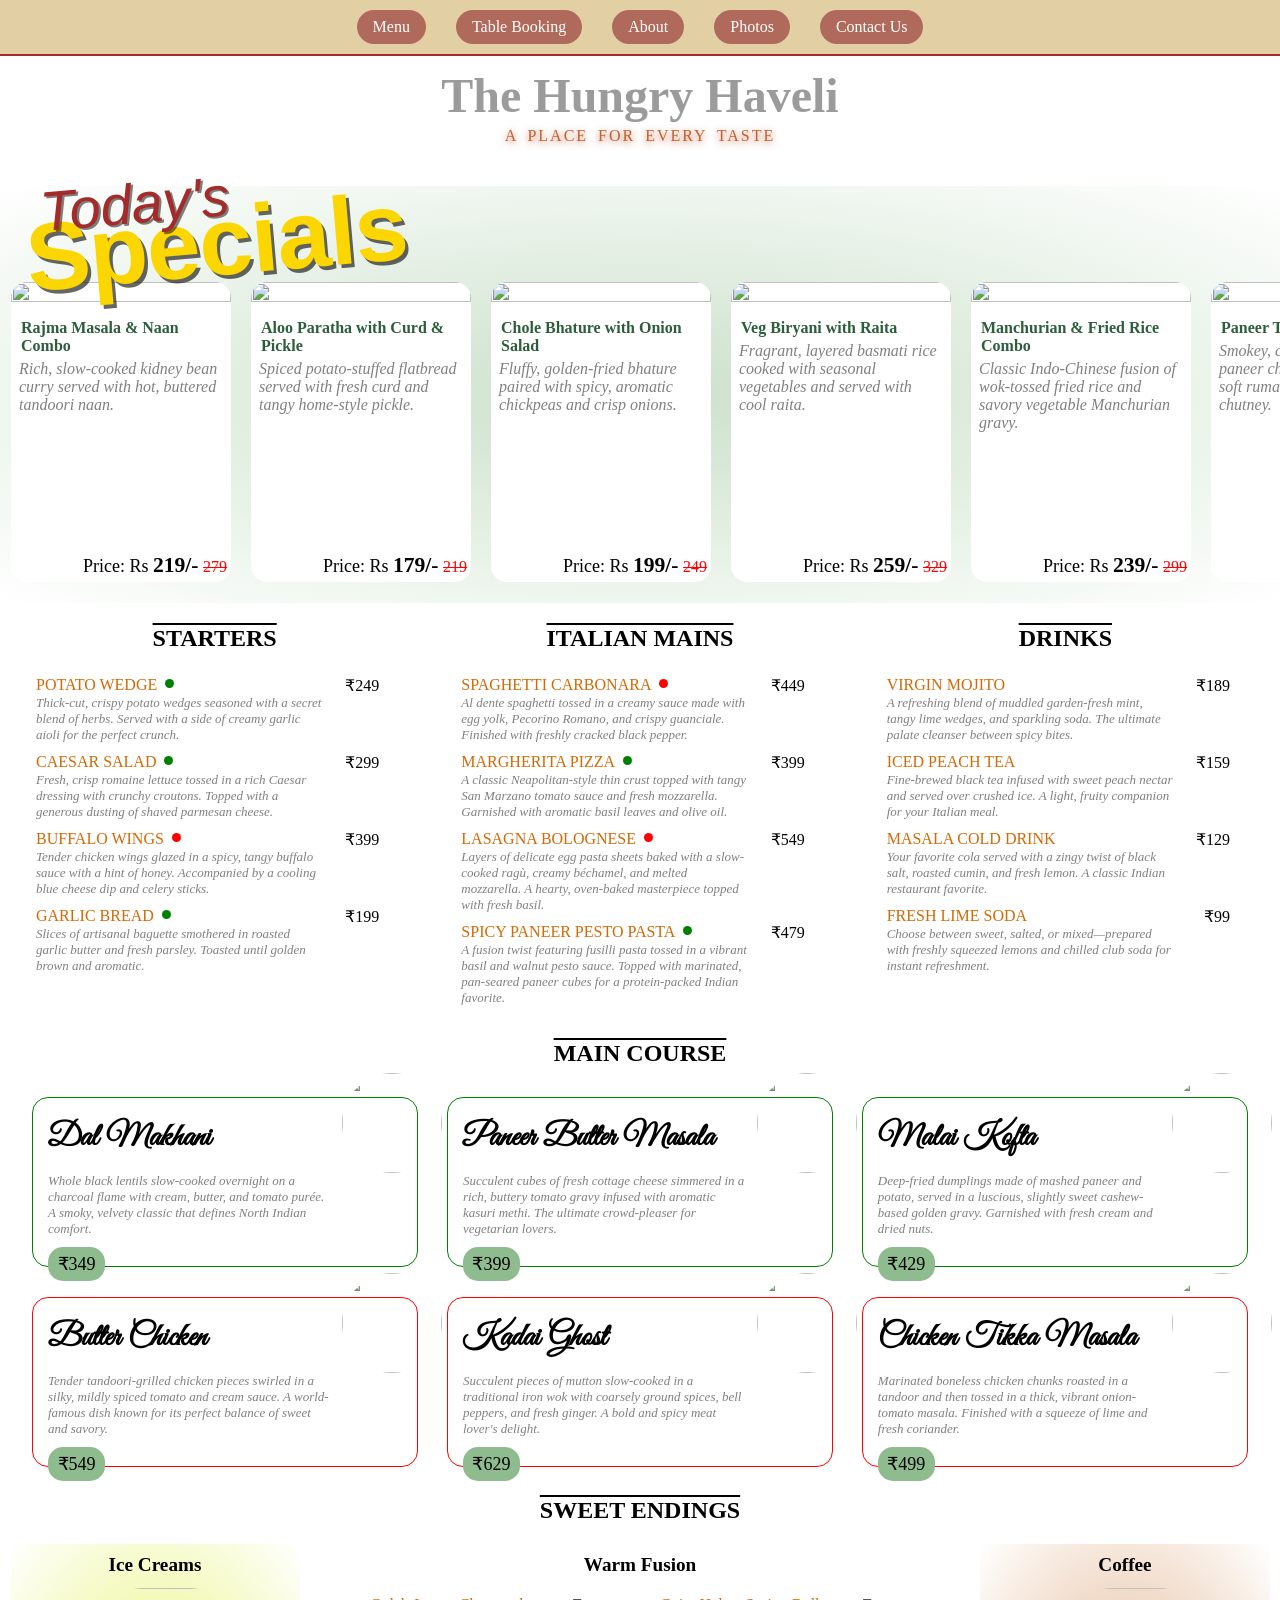
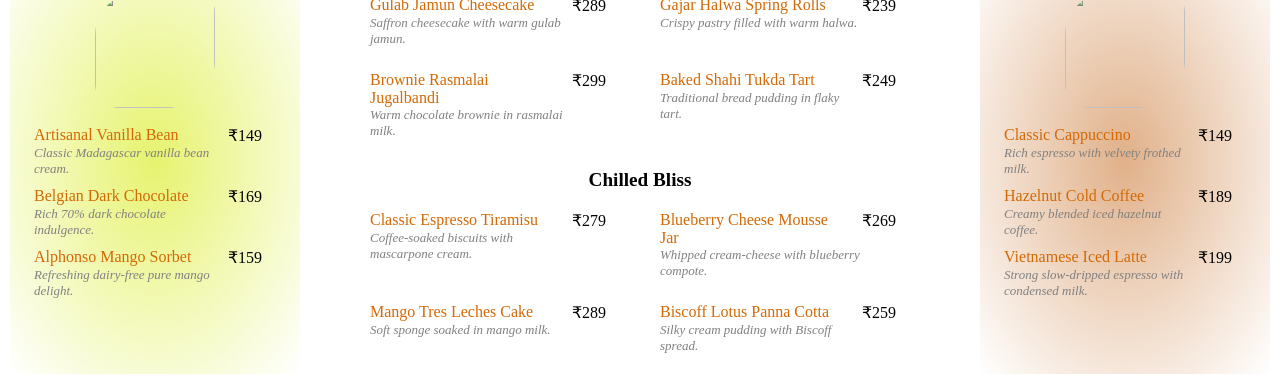
==== commit 0320dcee: "Add contact us page with form validation" ====
--- a/index.html
+++ b/index.html
@@ -14,10 +14,11 @@
     <header>
         <nav>
             <ul>
-                <li>Home</li>
-                <li>Online Table Booking</li>
-                <li>About</li>
-                <li>Photos</li>
+                <a href="#">Menu</a>
+                <a href="online_table.html">Table Booking</a>
+                <a href="#">About</a>
+                <a href="#">Photos</a>
+                <a href="contact.html">Contact Us</a>
             </ul>
         </nav>
     </header>
--- a/style.css
+++ b/style.css
@@ -11,12 +11,34 @@
 
 }
 
-body {
-    /* overflow-x: hidden; */
+
+header{
+    /* display: none; */
+     
+    position: sticky;
+    width: 100%;
+    top:0;
+    left:0;
+    z-index: 1000;
+    
 }
 
 nav {
+    
     background-color: rgba(180, 128, 15, 0.377);
+    border-bottom:2px solid brown;
+
+}
+
+header::before{
+    background-color: white; 
+    z-index: -1;
+    content: "";
+    width: 100%;
+    top: 0;
+    left: 0;
+    position: absolute;
+    height: 100%;
 
 }
 
@@ -29,19 +51,20 @@
 
 }
 
-nav ul li {
+nav ul a {
     list-style-type: none;
     color: white;
     margin: 10px 15px;
     padding: 8px 16px;
     background-color: rgba(148, 50, 50, 0.637);
     border-radius: 50px;
-
-
-
-}
-
-li:hover {
+    text-decoration: none;
+
+
+
+}
+
+a:hover {
     text-decoration: underline;
     cursor: pointer;
 }
@@ -520,7 +543,7 @@
 
     }
 
-    nav ul li {
+    nav ul a {
         flex: 0 0 auto;
         padding: 8px 20px;
     }
@@ -584,8 +607,11 @@
 
 
 @media(max-width:400px) {
-
-    nav ul li {
+    header{
+        position:relative;
+    }
+
+    nav ul a{
         background-color: unset;
 
         color: brown;
@@ -600,7 +626,7 @@
 
     #top_menu_heading2 {
         font-size: 4rem;
-        font-weight: 400;
+        font-weight: 500;
         margin-bottom: -30px;
         margin-top: 8px;
 
@@ -677,6 +703,7 @@
 @media(max-width: 260px) {
     #top_menu_heading2 {
         font-size: 3rem;
+        font-weight: 400;
 
 
     }
